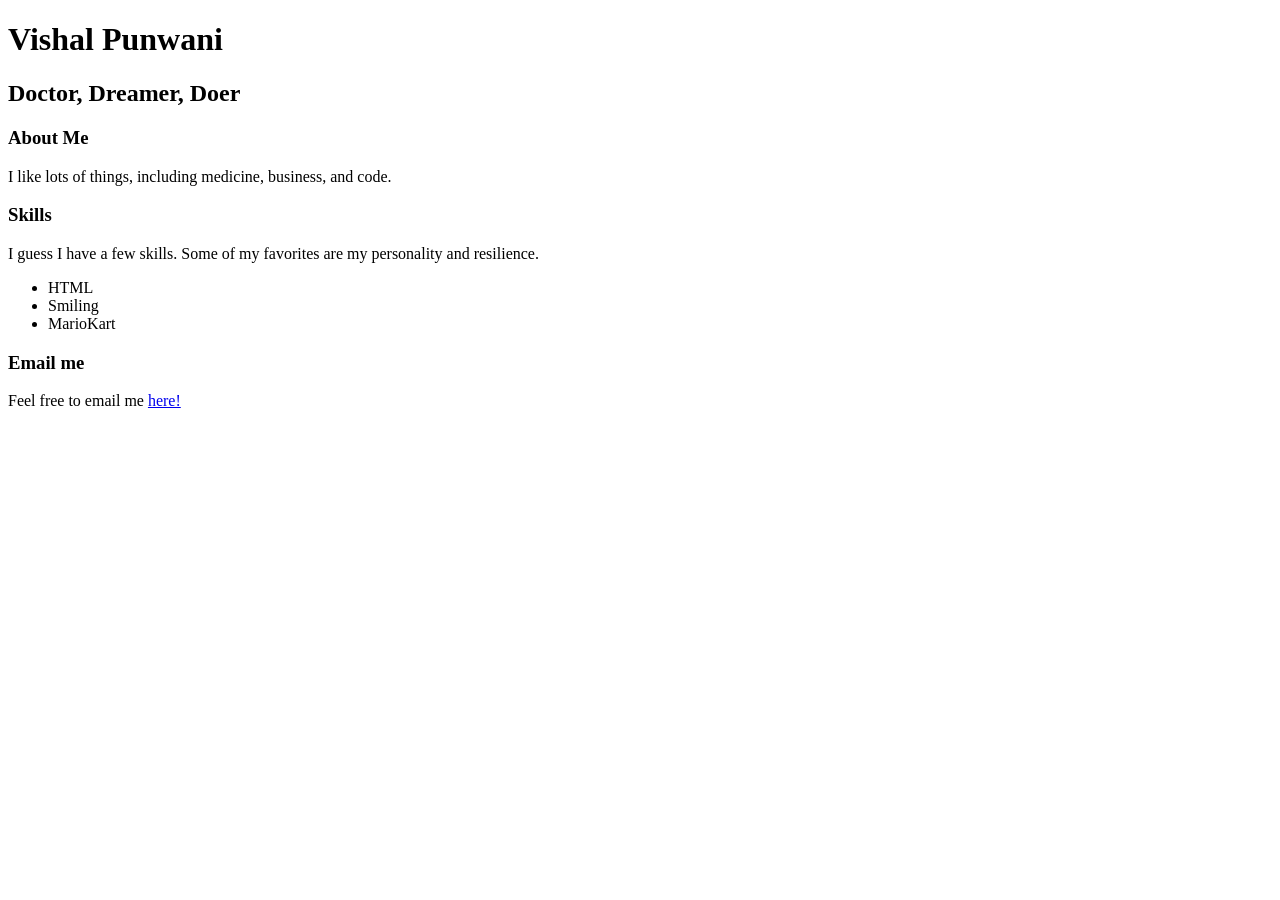
==== src/index.html @ dc63fa03 "Changed spacing Please work" ====
<!DOCTYPE html>
<html lang="en">
<head>
  <meta charset="UTF-8">
  <meta name="viewport" content="width=device-width; initial-scale=1.0; maximum-scale=1.0;">
  <link rel="stylesheet" href="main.css">
  <title>HTML Portfolio</title>
</head>
<body>

  <div class="header">
    <h1>Vishal Punwani</h1>
    <h2>Doctor, Dreamer, Doer</h2>
  </div>

  <div class="tagline">
    <h3>About Me</h3>
    <p>I like lots of things, including medicine, business, and code.</p>
  </div>

  <div class="skills">
    <h3>Skills</h3>
    <p>I guess I have a few skills. Some of my favorites are my personality and resilience.</p>
    <ul>
      <li>HTML</li>
      <li>Smiling</li>
      <li>MarioKart</li>
    </ul>
  </div>

  <div class="contact">
    <h3>Email me</h3>
    <p>Feel free to email me <a href="v.p@g.com">here!</a></p>
  </div>

</body>
</html>
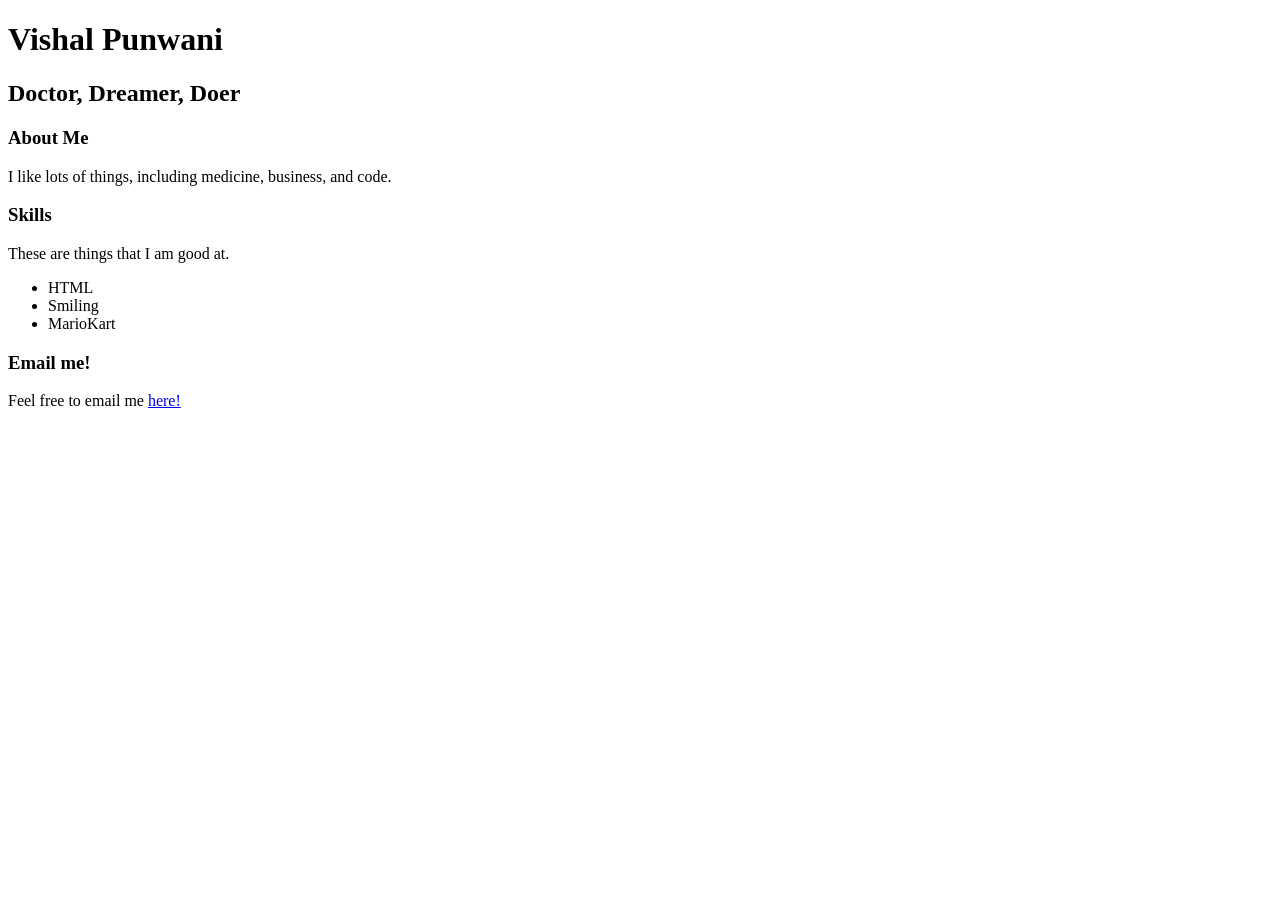
==== commit 033313d7: "Trying a new header element... Please.." ====
--- a/src/index.html
+++ b/src/index.html
@@ -6,12 +6,13 @@
   <link rel="stylesheet" href="main.css">
   <title>HTML Portfolio</title>
 </head>
+
+<header>
+  <h1>Vishal Punwani</h1>
+  <h2>Doctor, Dreamer, Doer</h2>
+</header>
+
 <body>
-
-  <div class="header">
-    <h1>Vishal Punwani</h1>
-    <h2>Doctor, Dreamer, Doer</h2>
-  </div>
 
   <div class="tagline">
     <h3>About Me</h3>
@@ -20,7 +21,7 @@
 
   <div class="skills">
     <h3>Skills</h3>
-    <p>I guess I have a few skills. Some of my favorites are my personality and resilience.</p>
+    <p>These are things that I am good at.</p>
     <ul>
       <li>HTML</li>
       <li>Smiling</li>
@@ -29,7 +30,7 @@
   </div>
 
   <div class="contact">
-    <h3>Email me</h3>
+    <h3>Email me!</h3>
     <p>Feel free to email me <a href="v.p@g.com">here!</a></p>
   </div>
 
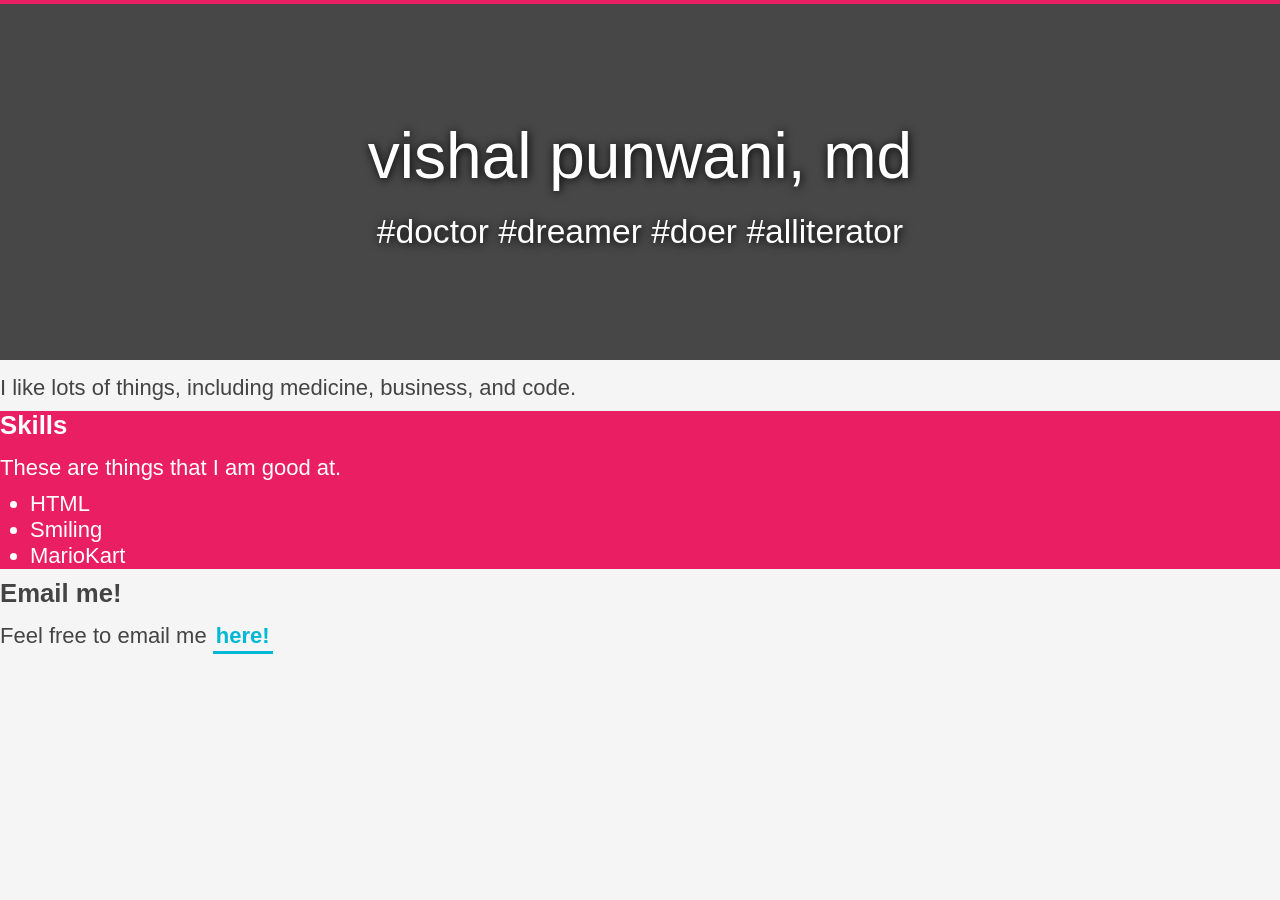
==== commit cdbbde79: "Update for ML Nov 2017 Turning this project into my actual portfolio." ====
--- a/src/index.html
+++ b/src/index.html
@@ -4,18 +4,17 @@
   <meta charset="UTF-8">
   <meta name="viewport" content="width=device-width; initial-scale=1.0; maximum-scale=1.0;">
   <link rel="stylesheet" href="main.css">
-  <title>HTML Portfolio</title>
+  <title>Vish's Portfolio</title>
 </head>
-
-<header>
-  <h1>Vishal Punwani</h1>
-  <h2>Doctor, Dreamer, Doer</h2>
-</header>
-
 <body>
 
+  <div class="header">
+    <h1>vishal punwani, md</h1>
+    <h2>#doctor #dreamer #doer #alliterator</h2>
+  </div>
+
   <div class="tagline">
-    <h3>About Me</h3>
+    <h3> </h3>
     <p>I like lots of things, including medicine, business, and code.</p>
   </div>
 
--- a/src/main.css
+++ b/src/main.css
@@ -0,0 +1,121 @@
+*, *:before, *:after {
+  box-sizing: border-box;
+  margin: 0;
+  padding: 0;
+}
+
+body {
+  background: #F5F5F5;
+  color: #444;
+  font-family: "Helvetica Neue", Arial, serif;
+  font-size: 22px;
+  margin: 0;
+  padding: 0;
+  font-weight: 200;
+  -webkit-font-smoothing: antialiased;
+	-moz-osx-font-smoothing: grayscale;
+}
+
+h1, h2, h3, h4 {
+  margin: 10px 0 15px;
+}
+
+p, ul {
+  margin: 10px 0;
+}
+
+ul li {
+  margin-left: 30px;;
+}
+
+a {
+  color: #00b8d4;
+  font-weight: 600;
+  text-decoration: none;
+  border-bottom: 3px solid #00b8d4;
+  padding: 3px;
+}
+
+a:hover {
+  background-color: #00b8d4;
+  color: white;
+}
+
+a:active {
+  position: relative;
+  top: 1px;
+}
+
+.content-wrapper {
+  line-height: 1.4;
+  margin: 0 auto;
+  max-width: 900px;
+  padding: 30px 25px;
+}
+
+/*
+ * HEADER
+ */
+
+.header {
+  align-items: center;
+  background-color: #EFEFEF;
+  background-image: url('bg.jpg');
+  background-position: cover;
+  background-repeat: no-repeat;
+  background-size: 100% auto;
+  border-top: 4px solid #e91e63;
+  color: #FFFFFF;
+  display: flex;
+  flex-direction: column;
+  height: 40vh;
+  justify-content: center;
+  min-height: 250px;
+  padding: 0 20px;
+  position: relative;
+  text-align: center;
+}
+
+@media only screen and (max-device-width: 420px)  {
+  .header {
+    background-size: auto 100%;
+  }
+}
+
+.header:before {
+  background: rgba(0, 0, 0, .7);
+  bottom: 0;
+  content: ' ';
+  display: block;
+  left: 0;
+  position: absolute;
+  right: 0;
+  top: 0;
+  z-index: 1;
+}
+
+.header * {
+  position: relative;
+  z-index: 2;
+  text-shadow: 1px 1px 10px black;
+}
+
+.header h1 {
+  font-size: 4rem;
+  font-weight: 100;
+}
+
+.header h2 {
+  font-size: 2.1rem;
+  font-weight: 100;
+  margin: 5px 0;
+}
+
+/*
+ * SKILLS
+ */
+
+.skills {
+  background: #e91e63;
+  color: white;
+}
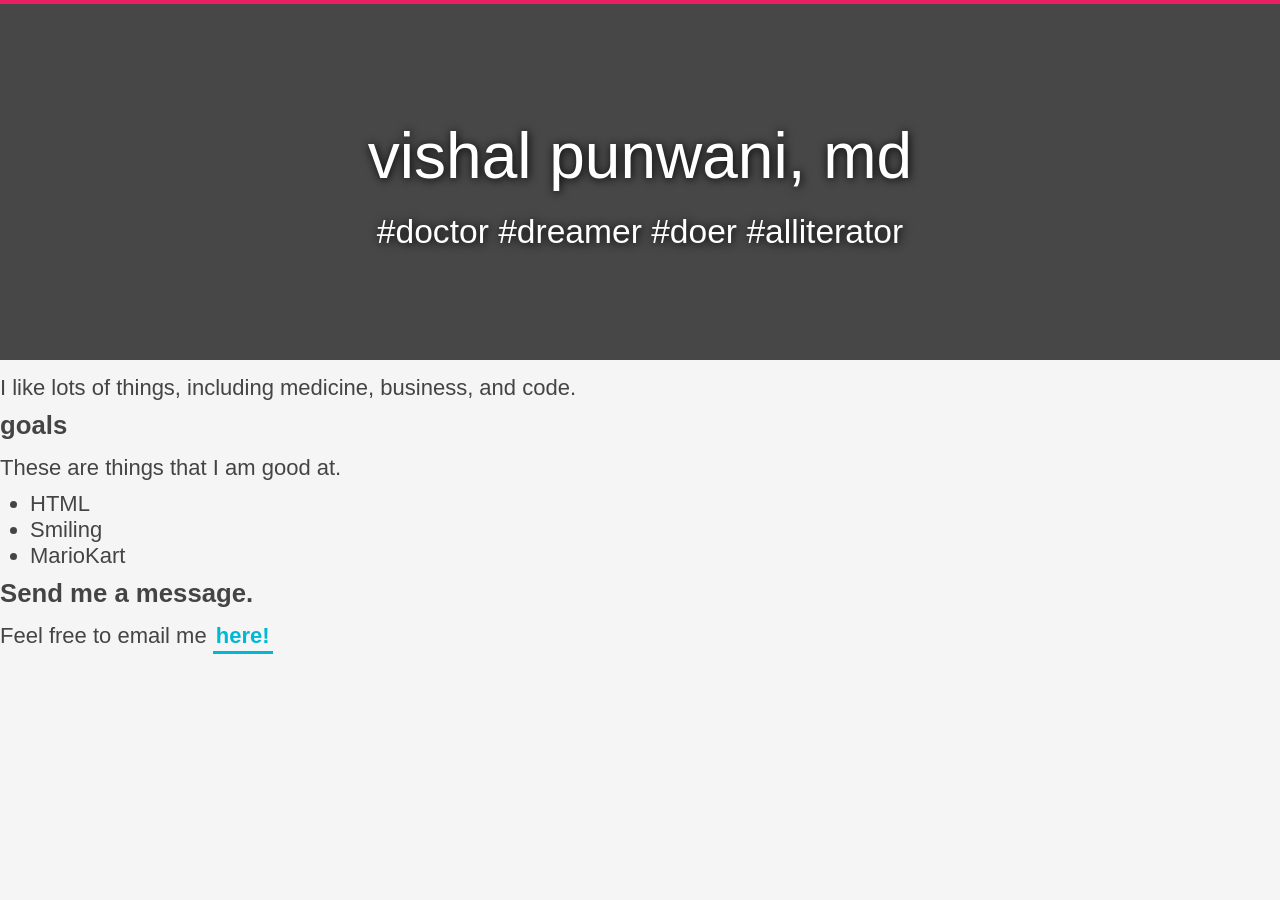
==== commit a35d29fb: "Update Nov 2017 Minor updates" ====
--- a/src/index.html
+++ b/src/index.html
@@ -18,8 +18,8 @@
     <p>I like lots of things, including medicine, business, and code.</p>
   </div>
 
-  <div class="skills">
-    <h3>Skills</h3>
+  <div class="goals">
+    <h3>goals</h3>
     <p>These are things that I am good at.</p>
     <ul>
       <li>HTML</li>
@@ -28,8 +28,11 @@
     </ul>
   </div>
 
+  <div class="major projects">
+
+
   <div class="contact">
-    <h3>Email me!</h3>
+    <h3>Send me a message.</h3>
     <p>Feel free to email me <a href="v.p@g.com">here!</a></p>
   </div>
 
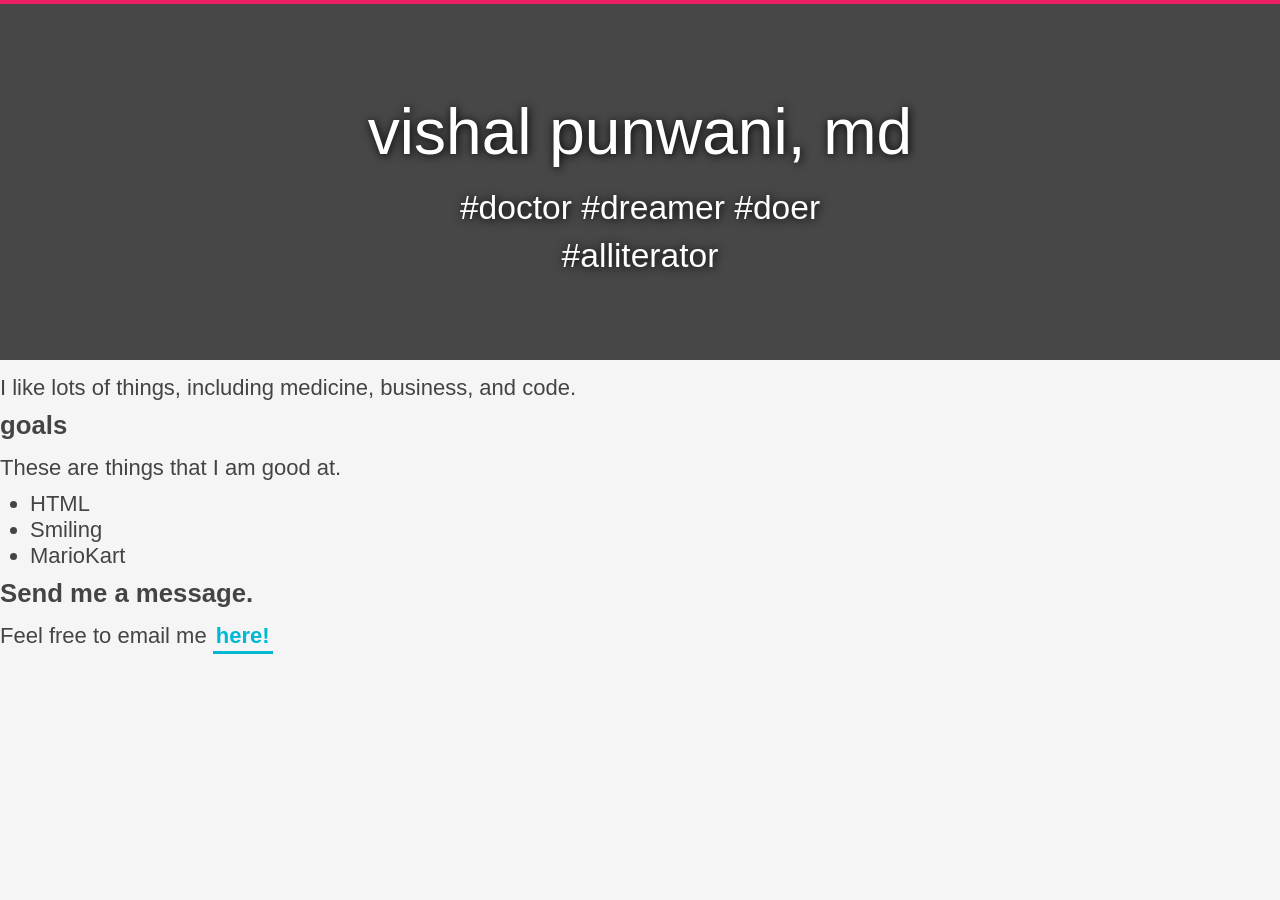
==== commit 74b560bc: "Update" ====
--- a/src/index.html
+++ b/src/index.html
@@ -10,7 +10,8 @@
 
   <div class="header">
     <h1>vishal punwani, md</h1>
-    <h2>#doctor #dreamer #doer #alliterator</h2>
+    <h2>#doctor #dreamer #doer</h2>
+    <h2>#alliterator</h2>
   </div>
 
   <div class="tagline">
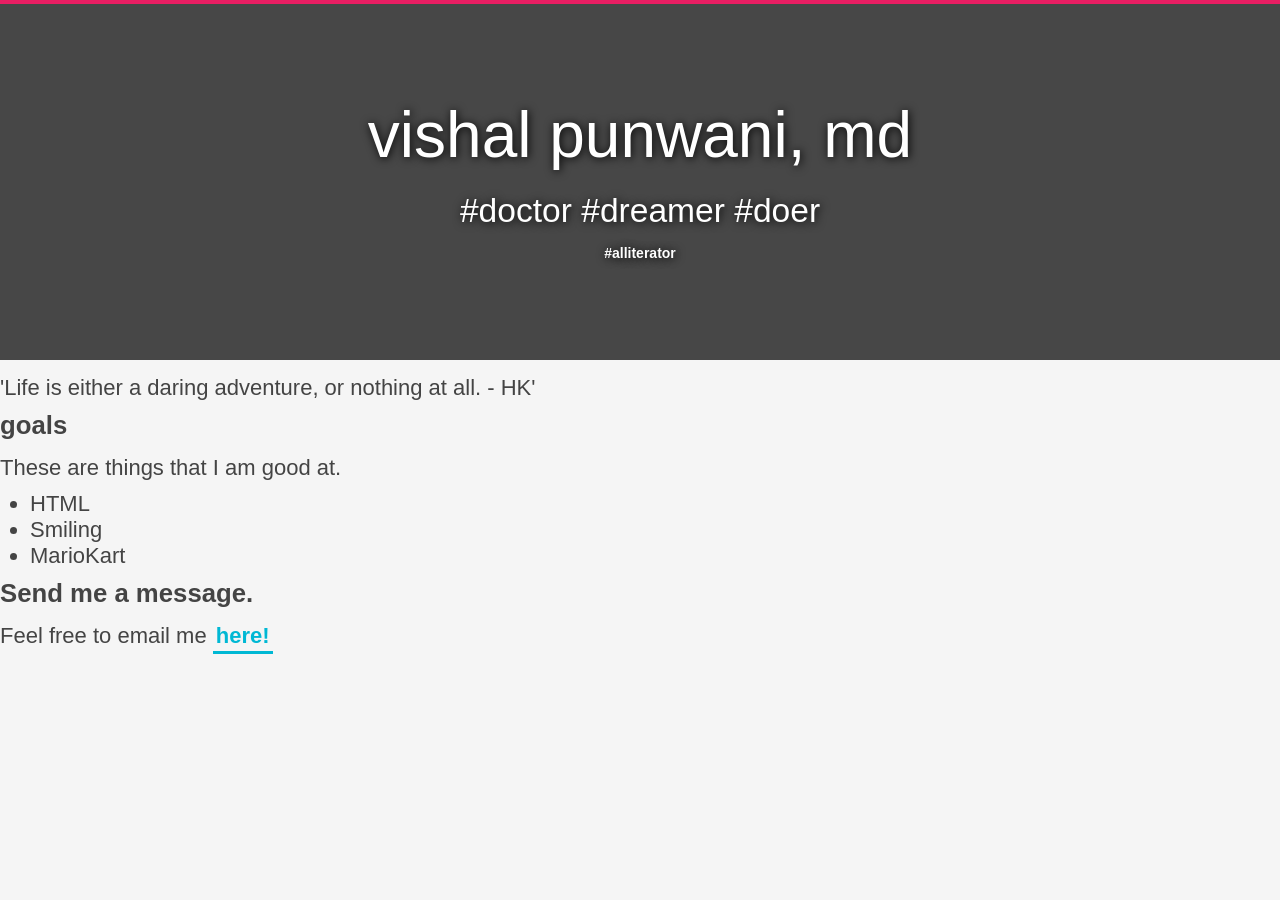
==== commit 0f3f88fe: "Minor update 27-Nov" ====
--- a/src/index.html
+++ b/src/index.html
@@ -11,12 +11,12 @@
   <div class="header">
     <h1>vishal punwani, md</h1>
     <h2>#doctor #dreamer #doer</h2>
-    <h2>#alliterator</h2>
+    <h5>#alliterator</h5>
   </div>
 
   <div class="tagline">
     <h3> </h3>
-    <p>I like lots of things, including medicine, business, and code.</p>
+    <p>'Life is either a daring adventure, or nothing at all. - HK'</p>
   </div>
 
   <div class="goals">
--- a/src/main.css
+++ b/src/main.css
@@ -18,6 +18,11 @@
 
 h1, h2, h3, h4 {
   margin: 10px 0 15px;
+}
+
+h5 {
+  margin: 10px 0 15px;
+  font-size: 14px;
 }
 
 p, ul {
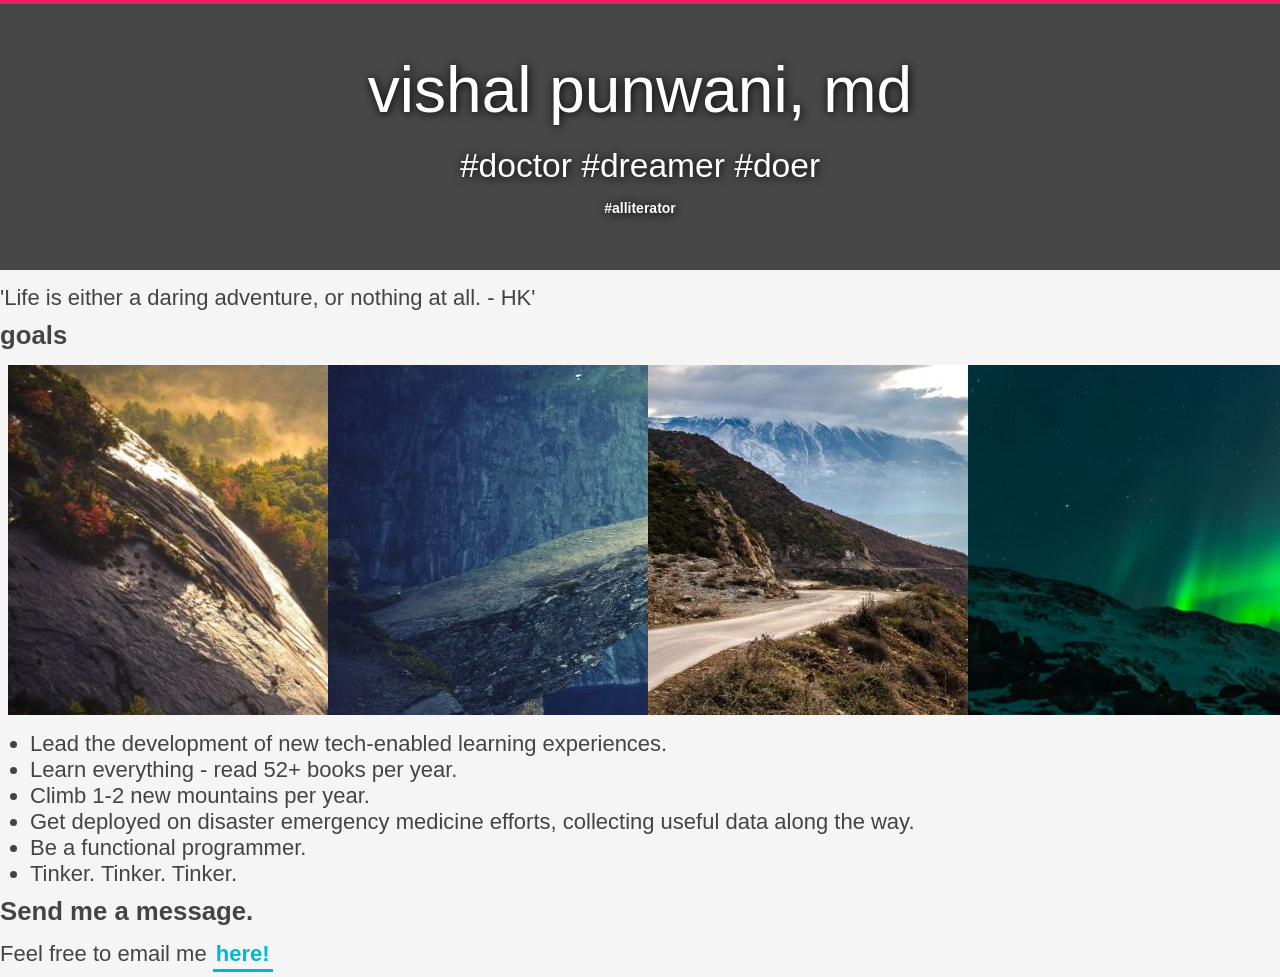
==== commit 52aa8d0c: "Updating with Lightbox" ====
--- a/src/index.html
+++ b/src/index.html
@@ -4,10 +4,10 @@
   <meta charset="UTF-8">
   <meta name="viewport" content="width=device-width; initial-scale=1.0; maximum-scale=1.0;">
   <link rel="stylesheet" href="main.css">
-  <title>Vish's Portfolio</title>
+  <title>Vish's Mini Briefcase</title>
 </head>
 <body>
-
+<script src="lightbox.js"></script>
   <div class="header">
     <h1>vishal punwani, md</h1>
     <h2>#doctor #dreamer #doer</h2>
@@ -21,11 +21,78 @@
 
   <div class="goals">
     <h3>goals</h3>
-    <p>These are things that I am good at.</p>
+
+    <div class="row">
+  <div class="column">
+    <img src="img_nature_wide.jpg" onclick="openModal();currentSlide(1)" class="hover-shadow">
+  </div>
+  <div class="column">
+    <img src="img_fjords_wide.jpg" onclick="openModal();currentSlide(2)" class="hover-shadow">
+  </div>
+  <div class="column">
+    <img src="img_mountains_wide.jpg" onclick="openModal();currentSlide(3)" class="hover-shadow">
+  </div>
+  <div class="column">
+    <img src="img_lights_wide.jpg" onclick="openModal();currentSlide(4)" class="hover-shadow">
+  </div>
+</div>
+
+<div id="myModal" class="modal">
+  <span class="close cursor" onclick="closeModal()">&times;</span>
+  <div class="modal-content">
+
+    <div class="mySlides">
+      <div class="numbertext">1 / 4</div>
+      <img src="img_nature_wide.jpg" style="width:100%">
+    </div>
+
+    <div class="mySlides">
+      <div class="numbertext">2 / 4</div>
+      <img src="img_fjords_wide.jpg" style="width:100%">
+    </div>
+
+    <div class="mySlides">
+      <div class="numbertext">3 / 4</div>
+      <img src="img_mountains_wide.jpg" style="width:100%">
+    </div>
+
+    <div class="mySlides">
+      <div class="numbertext">4 / 4</div>
+      <img src="img_lights_wide.jpg" style="width:100%">
+    </div>
+
+    <a class="prev" onclick="plusSlides(-1)">&#10094;</a>
+    <a class="next" onclick="plusSlides(1)">&#10095;</a>
+
+    <div class="caption-container">
+      <p id="caption"></p>
+    </div>
+
+    <div class="column">
+      <img class="demo" src="img1.jpg" onclick="currentSlide(1)" alt="Nature">
+    </div>
+
+    <div class="column">
+      <img class="demo" src="img2.jpg" onclick="currentSlide(2)" alt="Trolltunga">
+    </div>
+
+    <div class="column">
+      <img class="demo" src="img3.jpg" onclick="currentSlide(3)" alt="Mountains">
+    </div>
+
+    <div class="column">
+      <img class="demo" src="img4.jpg" onclick="currentSlide(4)" alt="Lights">
+    </div>
+  </div>
+</div>
+
     <ul>
-      <li>HTML</li>
-      <li>Smiling</li>
-      <li>MarioKart</li>
+      <li>Lead the development of new tech-enabled learning experiences.</li>
+      <li>Learn everything - read 52+ books per year.</li>
+      <li>Climb 1-2 new mountains per year.</li>
+      <li>Get deployed on disaster emergency medicine efforts, collecting useful data along the way.</li>
+      <li>Be a functional programmer.</li>
+      <li>Tinker. Tinker. Tinker.</li>
     </ul>
   </div>
 
--- a/src/main.css
+++ b/src/main.css
@@ -73,7 +73,7 @@
   color: #FFFFFF;
   display: flex;
   flex-direction: column;
-  height: 40vh;
+  height: 30vh;
   justify-content: center;
   min-height: 250px;
   padding: 0 20px;
@@ -124,3 +124,126 @@
   background: #e91e63;
   color: white;
 }
+
+.row > .column {
+  padding: 0 8px;
+}
+
+.row:after {
+  content: "";
+  display: table;
+  clear: both;
+}
+
+.column {
+  float: left;
+  width: 25%;
+}
+
+/* The Modal (background) */
+.modal {
+  display: none;
+  position: fixed;
+  z-index: 1;
+  padding-top: 100px;
+  left: 0;
+  top: 0;
+  width: 100%;
+  height: 100%;
+  overflow: auto;
+  background-color: black;
+}
+
+/* Modal Content */
+.modal-content {
+  position: relative;
+  background-color: #fefefe;
+  margin: auto;
+  padding: 0;
+  width: 90%;
+  max-width: 1200px;
+}
+
+/* The Close Button */
+.close {
+  color: white;
+  position: absolute;
+  top: 10px;
+  right: 25px;
+  font-size: 35px;
+  font-weight: bold;
+}
+
+.close:hover,
+.close:focus {
+  color: #999;
+  text-decoration: none;
+  cursor: pointer;
+}
+
+.mySlides {
+  display: none;
+}
+
+/* Next & previous buttons */
+.prev,
+.next {
+  cursor: pointer;
+  position: absolute;
+  top: 50%;
+  width: auto;
+  padding: 16px;
+  margin-top: -50px;
+  color: white;
+  font-weight: bold;
+  font-size: 20px;
+  transition: 0.6s ease;
+  border-radius: 0 3px 3px 0;
+  user-select: none;
+  -webkit-user-select: none;
+}
+
+/* Position the "next button" to the right */
+.next {
+  right: 0;
+  border-radius: 3px 0 0 3px;
+}
+
+/* On hover, add a black background color with a little bit see-through */
+.prev:hover,
+.next:hover {
+  background-color: rgba(0, 0, 0, 0.8);
+}
+
+/* Number text (1/3 etc) */
+.numbertext {
+  color: #f2f2f2;
+  font-size: 12px;
+  padding: 8px 12px;
+  position: absolute;
+  top: 0;
+}
+
+.caption-container {
+  text-align: center;
+  background-color: black;
+  padding: 2px 16px;
+  color: white;
+}
+
+img.demo {
+  opacity: 0.6;
+}
+
+.active,
+.demo:hover {
+  opacity: 1;
+}
+
+img.hover-shadow {
+  transition: 0.3s
+}
+
+.hover-shadow:hover {
+  box-shadow: 0 4px 8px 0 rgba(0, 0, 0, 0.2), 0 6px 20px 0 rgba(0, 0, 0, 0.19)
+}
